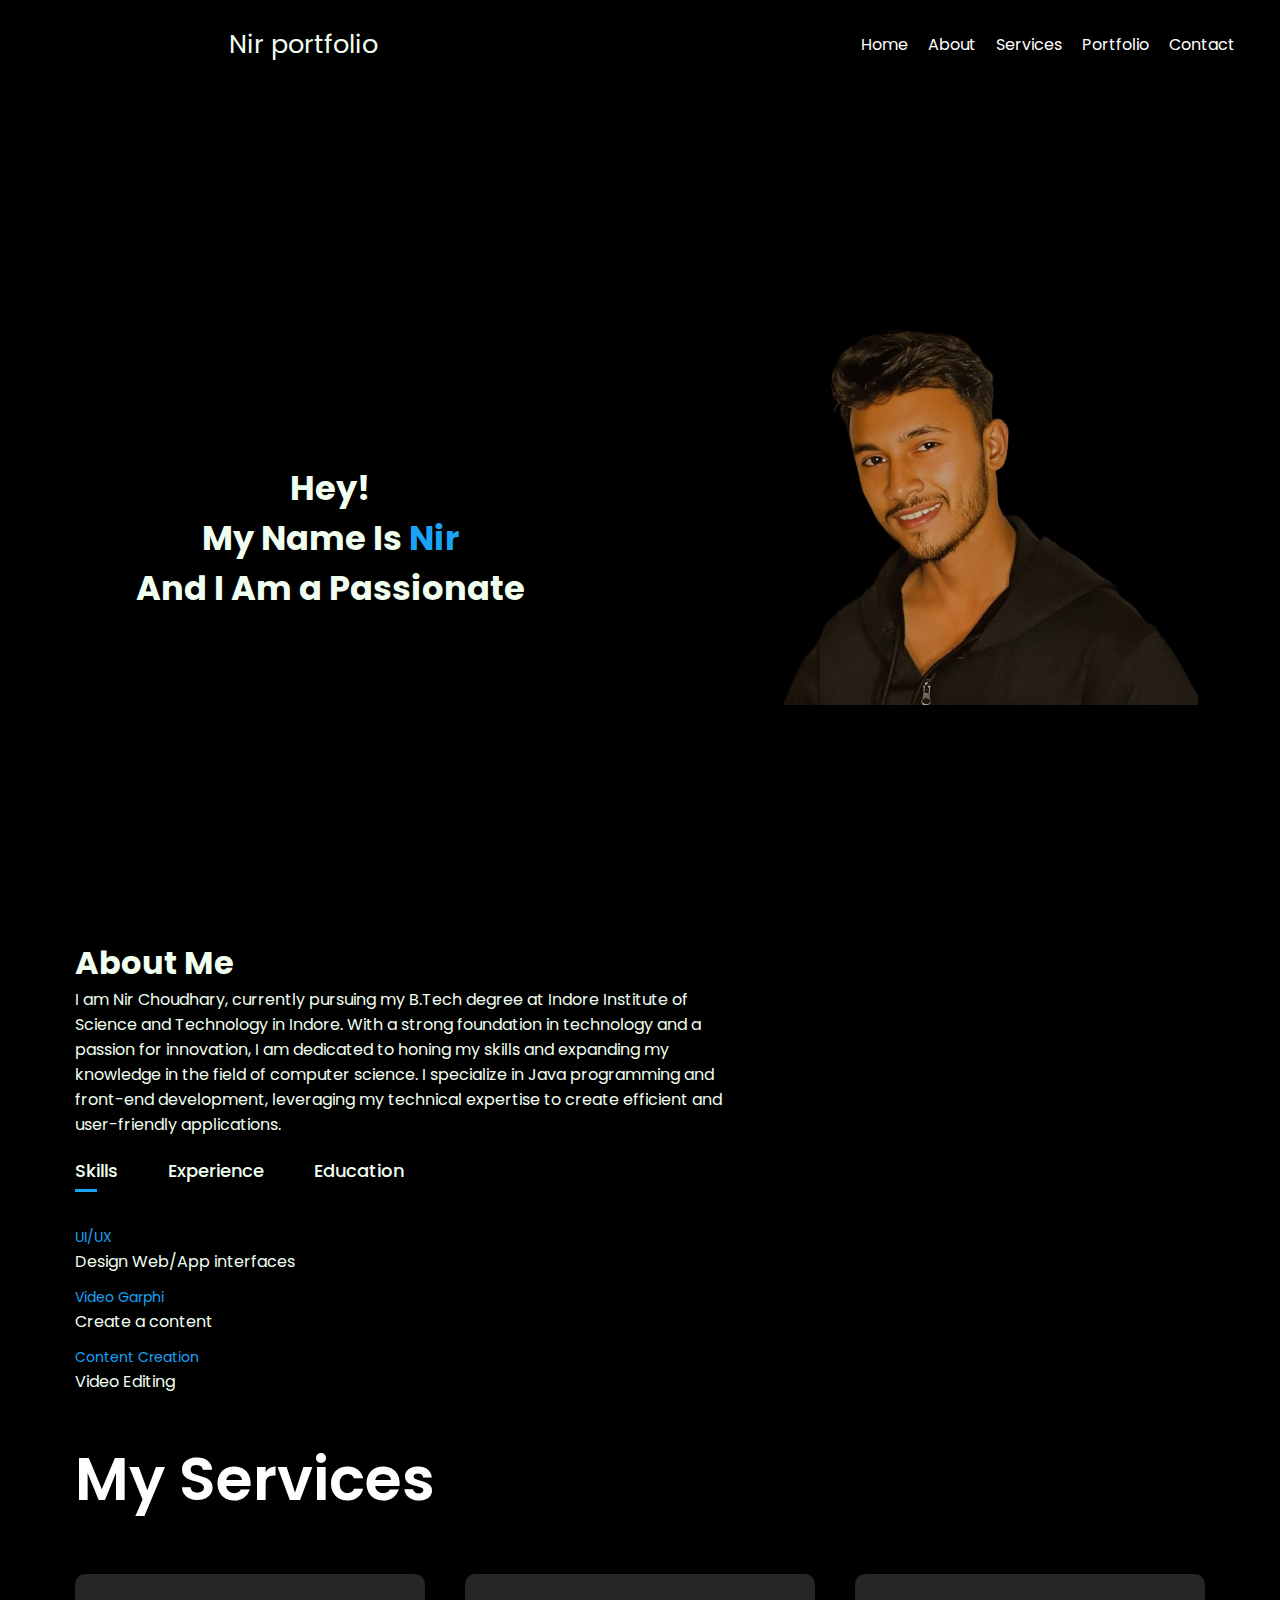
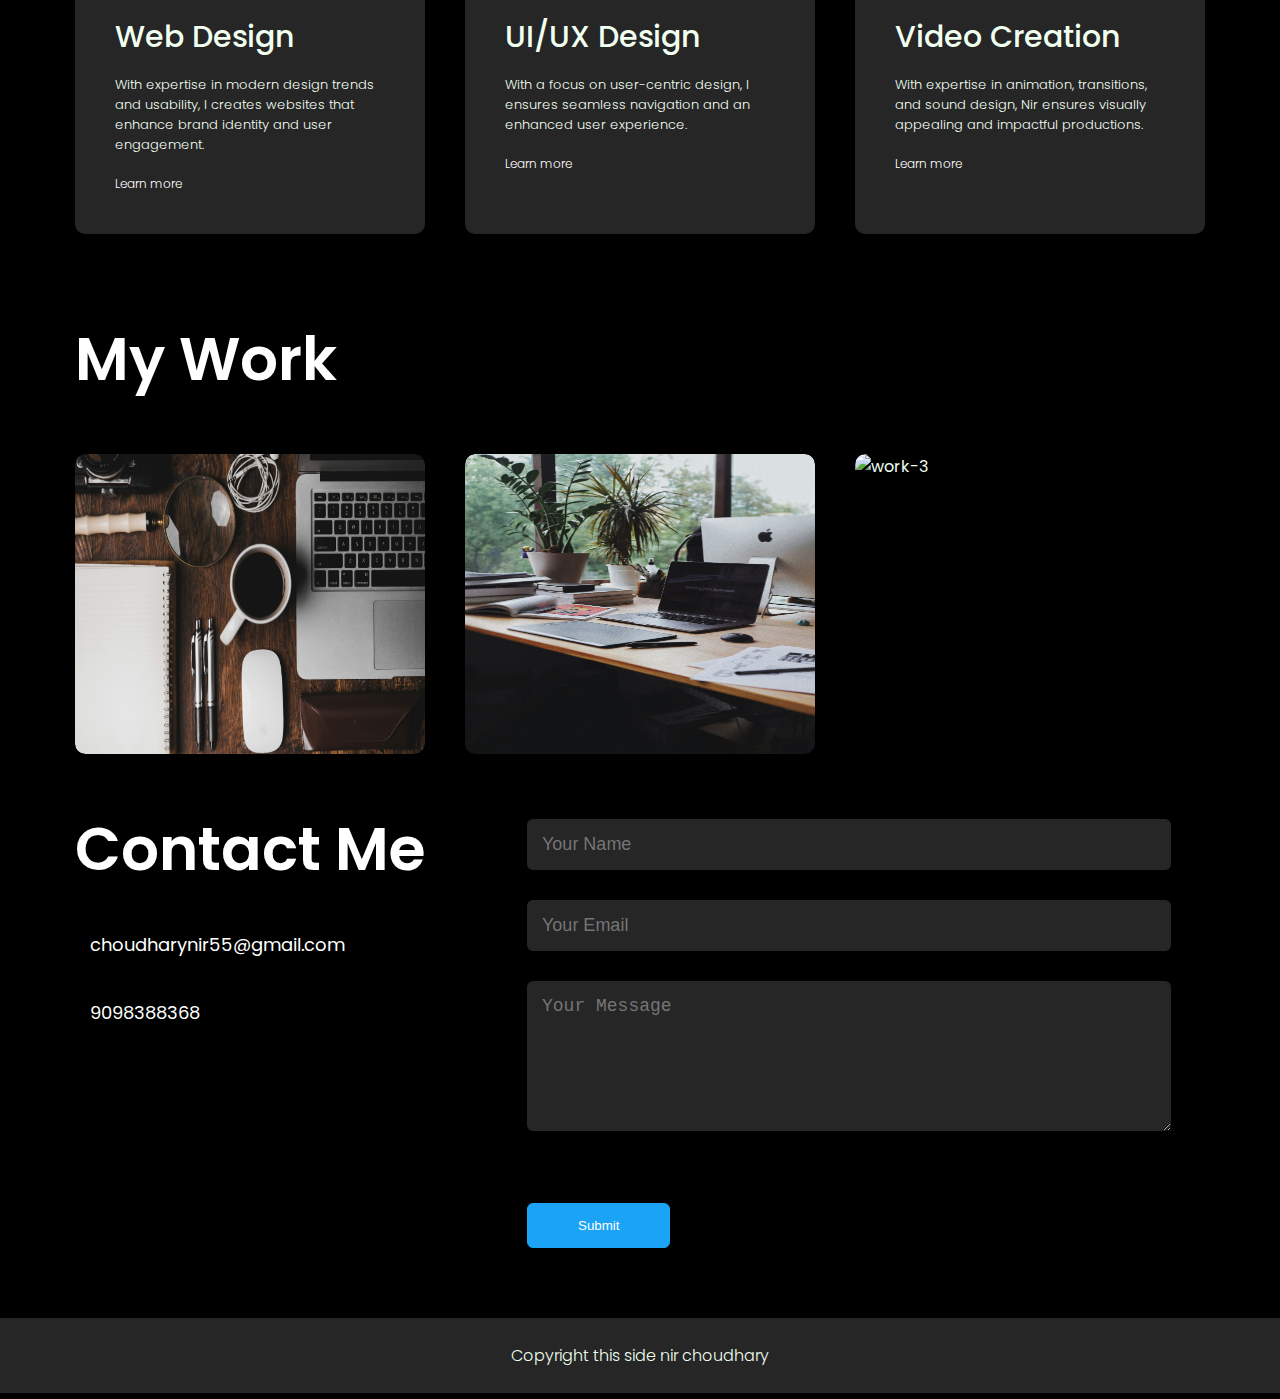
==== index.html @ 0af8be8e "done" ====
<!DOCTYPE html>
<html lang="en">

<head>
    <meta charset="UTF-8" />
    <meta name="viewport" content="width=device-width, initial-scale=1.0" />
    <title>Nir - developer portfolio</title>
    <link rel="stylesheet" href="https://cdnjs.cloudflare.com/ajax/libs/font-awesome/6.4.2/css/all.min.css" integrity="sha512-z3gLpd7yknf1YoNbCzqRKc4qyor8gaKU1qmn+CShxbuBusANI9QpRohGBreCFkKxLhei6S9CQXFEbbKuqLg0DA==" crossorigin="anonymous" referrerpolicy="no-referrer"
    />
    <link href="https://fonts.googleapis.com/css2?family=Poppins:wght@400;700&display=swap" rel="stylesheet" />
    <script src="https://kit.fontawesome.com/c4254e24a8.js" crossorigin="anonymous"></script>
    <link rel="stylesheet" href="index.css">
</head>

<body>
         <!-- Background audio -->
  <audio autoplay loop>
    <source src="WhatsApp Video 2024-11-23 at 00.57.22_f2b85b1d.mp3" type="audio/mpeg">
    Your browser does not support the audio element.
  </audio>

    <main>
    <header>
        <div class="nav-container">
            <div class="left">Nir portfolio</div>
            <!-- Burger menu icon -->
            <div class="menu-icon" onclick="toggleMenu()">
                <div class="bar"></div>
                <div class="bar"></div>
                <div class="bar"></div>
            </div>
            <div class="right">
                <ul>
                    <li><a href="#Home">Home</a></li>
                    <li><a href="#About">About</a></li>
                    <li><a href="#services">Services</a></li>
                    <li><a href="#portfolio">Portfolio</a></li>
                    <li><a href="#contect">Contact</a></li>
                </ul>
            </div>
        </div>
    </header>
    <main>
    
    <section class="firstsection" id="Home">
        <div class="leftsection">
            <div class="sentance">
            <b><h3>Hey!<h3></b>My Name Is <span style="color:#1ba4f6;">Nir</span>
            <div>And I Am a Passionate</div>
            <h1><span id="element" style="color: #1ba4f6;"></span></h1>
            
            </div>            
        </div>
        <div class="rightsection">
            <img src="nir.jpg" alt="#" />
        </div>
    </section>
</main>



        <!-- ----------------------About me section--------------------   -->

        <div class="about" id="About">
            <div class="container">
                <div class="row">
<!--                <div class="about-col-1">
                        <img src="about-Photoroom.png-Photoroom (1).png" alt="#" />
                    </div> -->
                    <div class="about-col-2">
                        <h1 class="sub-title2">About Me</h1>
                        <p>
                           I am Nir Choudhary, currently pursuing my B.Tech degree at Indore Institute of Science and Technology in Indore. With a strong foundation in technology and a passion for innovation, I am dedicated to honing my skills and expanding my knowledge in the field of computer science.
                           I specialize in Java programming and front-end development, leveraging my technical expertise to create efficient and user-friendly applications.
                        </p>
                        <div class="tab-title">
                            <p class="tab-links active-link" onclick="openTab('skills')">
                                Skills
                            </p>
                            <p class="tab-links" onclick="openTab('experience')">
                                Experience
                            </p>
                            <p class="tab-links" onclick="openTab('education')">
                                Education
                            </p>
                        </div>
                        <div class="tab-contents active-tab" id="skills">
                            <ul>
                                <li><span>UI/UX</span><br />Design Web/App interfaces</li>
                                <li><span>Video Garphi</span><br />Create a content</li>
                                <li><span>Content Creation</span><br />Video Editing</li>
                            </ul>
                        </div>
                        <div class="tab-contents" id="experience">
                            <ul>
                                <li><span>2024</span><br />Design Web/App interfaces</li>
                                <li><span>2023</span><br />Web development</li>
                                <li><span>2019</span><br />Video Creation</li>
                            </ul>
                        </div>
                        <div class="tab-contents" id="education">
                            <ul>
                                <li>
                                    <span>2019-22</span><br/>Complete My Diploma
                                </li>
                                <li>
                                    <span>2023-26</span><br />Then i Applied For Btech Course In CSE Branch
                                </li>
<!--                                 <li><span>2027</span><br />Finally Archive My Dream Job</li> -->
                            </ul>
                        </div>
                    </div>
                </div>
            </div>
        </div>

        <!-- --------------------------services--------------------------->
        <div id="services">
            <div class="container">
                <h1 class="sub-title">My Services</h1>
                <div class="services-list">
                    <div>
                        <i class="fa-solid fa-code"></i>
                        <h2>Web Design</h2>
                        <p>
                             With expertise in modern design trends and usability, I creates websites that enhance brand identity and user engagement.
                        </p>
                        <a href="#">Learn more</a>
                    </div>

                    <div>
                        <i class="fa-solid fa-crop"></i>
                        <h2>UI/UX Design</h2>
                        <p>
                            With a focus on user-centric design, I ensures seamless navigation and an enhanced user experience.
                        </p>
                        <a href="#">Learn more</a>
                    </div>

                    <div>
                        <i class="fa-solid fa-video"></i>
                        <h2>Video Creation</h2>
                        <p>
                           With expertise in animation, transitions, and sound design, Nir ensures visually appealing and impactful productions.
                        </p>
                        <a href="#">Learn more</a>
                    </div>
                </div>
            </div>
        </div>
        <!-- -------------------------------portfolio------------------ -->
        <div id="portfolio">
            <div class="container">
                <h1 class="sub-title">My Work</h1>
                <div class="work-list">
                    <div class="work">
                        <img src="work-1.jpg" alt="work-1" />
                        <div class="layer">
                            <h3> web application </h3>
                            <p>
                               Skilled in front-end and back-end technologies, I specializes in building seamless web applications tailored to client requirements.
                            </p>
                            <a href=""><i class="fa-solid fa-up-right-from-square"></i></a>
                        </div>
                    </div>
                    <div class="work">
                        <img src="work-2.jpg" alt="work-2" />
                        <div class="layer">
                            <h3>Social Media Handling</h3>
                            <p>
                               I delivers tailored social media solutions that align with client goals, driving impactful online success.
                            </p>
                            <a href=""><i class="fa-solid fa-hashtag"></i></a>
                        </div>
                    </div>
                    <div class="work">
                        <img src="work-3.jpg" alt="work-3" />
                        <div class="layer">
                            <h3>Video Editing</h3>
                            <p>
                                With expertise in editing tools and creative storytelling, I delivers high-quality videos tailored to client needs.
                            </p>
                            <a href=""><i class="fa-solid fa-photo-film"></i></a>
                        </div>

                    </div>
                </div>
<!--                 <a href="#" class="btn">See More</a> -->


            </div>
        </div>

        <!-- -------------------Contact----------------------- -->
        <div id="contect">
            <div class="container">
                <div class="row">
                    <div class="contact-left">
                        <h1 class="sub-title">Contact Me</h1>
                        <p><i class="fa-solid fa-paper-plane"></i>choudharynir55@gmail.com</p>
                        <p><i class="fa-solid fa-phone"></i></i>9098388368</p>
                        <div class="social-icons">
                            <a href="https://facebook.com/"><i class="fa-brands fa-facebook"></i></a>
                            <a href=""><i class="fa-brands fa-instagram"></i></a>
                            <a href="https://github.com/nirchoudhary"><i class="fa-brands fa-github"></i></i></a>
                            <a href="https://www.linkedin.com/in/nir-choudhary-0117662a0/"><i class="fa-brands fa-linkedin-in"></i></i></a>
                        </div>
<!--                         <a href="DSA Note no. 1.pdf" download class="btn btn2">Download CV</a> -->

                    </div>
                    <div class="contact-right">
                        <form action="https://api.web3forms.com/submit" method="POST">
                            <input type="hidden" name="access_key" value="f1313ad0-bcbe-420f-bd2f-ca61a309a258">
                            <input type="text" name="Name" placeholder="Your Name" required>
                            <input type="Email" name="Email" placeholder="Your Email" required>
                            <textarea name="Message" rows="6" placeholder="Your Message"></textarea>
                            <button type="Submit" class="btn btn2">Submit</button>
                        </form>
                        
                    </div>
                </div>
            </div>
            <div class="copyright">
                <p>Copyright <i class="fa-regular fa-copyright"></i> this side nir choudhary <i class="fa-solid fa-heart"></i></p>
            </div>

        </div>
    </main>
    
    <script src="https://unpkg.com/typed.js@2.1.0/dist/typed.umd.js"></script>
     <!-- Setup and start animation! -->
  <script>
    var typed = new Typed('#element', {
      strings: ['Web Developer', 'Graphics Designer','Content Creator'],
      typeSpeed: 50,
      loop:true
    });
  </script>
   
   
    <script>
        let tabLinks = document.getElementsByClassName("tab-links");
        let tabContents = document.getElementsByClassName("tab-contents");

        function openTab(tabName) {
            for (let i = 0; i < tabLinks.length; i++) {
                tabLinks[i].classList.remove("active-link");
            }
            for (let i = 0; i < tabContents.length; i++) {
                tabContents[i].classList.remove("active-tab");
            }
            // for (let i = 0; i < tabContents.length; i++) {
            //     tabContents[i].classList.remove("active-tab");
            // }

            document.getElementById(tabName).classList.add("active-tab");
            event.currentTarget.classList.add("active-link");
        }

        for (let i = 0; i < tabLinks.length; i++) {
            tabLinks[i].addEventListener("click", function() {
                openTab(this.getAttribute("onclick").split("'")[1]);
            });
        }
    </script>
    <script>
        function toggleMenu() {
            var navList = document.querySelector('.nav-container .right ul');
            navList.classList.toggle('show');
        }
    </script>
</body>

</html>
---- index.css ----
* {
            margin: 0%;
            padding: 0%;
            box-sizing: border-box;
        }
        /* Hide the audio player controls */
        audio{
            display: none;
        }
        
        html {
            scroll-behavior: smooth;
        }
        
        .nav-container {
            display: flex;
            justify-content: space-between;
            align-items: center;
            background-color:  #000000;
            padding: 25px;
        }
        
        .nav-container .left,
        .nav-container .right {
            display: flex;
            align-items: center;
        }
        
        .nav-container .right ul {
            list-style-type: none;
            margin: 0;
            padding: 0;
            display: flex;
        }
        
        .nav-container .right ul li {
            margin-right: 20px;
        }
        
        .menu-icon {
            display: none;
            /* Initially hidden for larger screens */
            cursor: pointer;
        }
        
        body {
            background-color: rgb(0, 0, 0);
            color: honeydew;
            font-family: "Poppins", sans-serif;
        }
        
        nav {
            display: flex;
            justify-content: space-around;
            align-items: center;
            height: 75px;
            background-color: rgb(7, 25, 41);
        }
        
        nav ul {
            display: flex;
            justify-content: center;
        }
        
        nav ul li {
            list-style: none;
            margin: 0 20px;
        }
        
        .nav ul li a {
            text-decoration: none;
            color: white;
            font-size: 18px;
            position: relative;
        }
        
        nav ul li a::after {
            content: ;
            width: 100%;
            color: rgb(66, 77, 86);
            background: #1ba4f6;
            bottom: -6px;
            height: 3px;
            left: 0;
            position: absolute;
            transition: 0.5s;
        }
        
        nav ul li a:hover::after {
            width: 100%;
        }
        
        .left {
            font-size: 1.6rem;
            margin-left: 204px;
        }
        .cyan {
            color: cyan;
        }
        
        .right li a {
            text-decoration: none;
            color: white;
        }
        
        .right li a:hover {
            text-decoration: none;
            color: rgb(137, 128, 242);
        }
    
        .container {
            max-width: 1170px;
            margin: auto;
            padding: 0 20px;
        }
        
        .row {
            display: flex;
            flex-wrap: wrap;
        }
        
        ul {
            list-style: none;
        }
        /* ----------------------------first-section---------------------------- */
.firstsection {
    height: 90vh; /* Make it 100vh for better fit on screens */
    display: flex;
    justify-content: space-around;
    align-items: center;
    flex-wrap: wrap; /* Enable wrap for responsiveness */
    margin: 20px 0;
    padding: 0 20px;
    width: 100%;
}

.leftsection {
    width: 40%; /* Default width for larger screens */
    font-size: 1.8rem;
    text-align: center; /* Center text for better readability on smaller screens */
}

.sentance {
    margin-top: 50px; /* Adjusted for consistency */
}

.rightsection {
    width: 40%;
    display: flex;
    justify-content: center;
}

.rightsection img {
    width: 100%; /* Responsive image size */
    max-width: 500px; /* Limit max width to prevent over-expansion */
    margin-bottom: 90px;
}

/* Responsive styling for smaller screens */
@media (max-width: 768px) {
    .firstsection {
    align-items: center;
    height: 62vh; /* Make it 100vh for better fit on screens */
    display: flex;
    /* justify-content: space-around; */
    align-items: center;
    flex-wrap: wrap; /* Enable wrap for responsiveness */
    margin: 20px 0;
    padding: 0 20px;
    width: 100%;
}

    .leftsection, .rightsection {
        width: 100%; /* Full width on smaller screens */
        margin-top: 20px;
    }

    .sentance {
        margin-left: 0;
        font-size: 1.5rem;
        margin-top: 20px; /* Reduce margin for smaller screens */
    }
    .rightsection img {
        width: 90%; /* Make image smaller on mobile */
        margin-top: 20px;
    padding-bottom: 92px;
}
    
}

@media (max-width: 480px) {
    .sentance {
        font-size: 1.2rem; /* Smaller font size for mobile */
    }
}


        /* <!-- ----------------------About me section--------------------   --> */
        
        #about {
            padding: 80px 0;
            color: #ababab;
        }
        
        .row {
            justify-content: space-between;
            flex-wrap: wrap;
        }
        
        .about-col-1 {
            flex-basis: 35%;
        }
        
        .about-col-1 img {
            width: 100%;
            border-radius: 19px;
            height: 100%;
            margin-top: -55px;
        }
        
        .about-col-2 {
            flex-basis: 60%;
        }
        
        .sub-title {
            font-size: 60px;
            font-weight: 600;
            color: white;
        }
        
        .tab-title {
            display: flex;
            margin: 20px 0 40px;
        }
        
        .tab-links {
            margin-right: 50px;
            font-size: 18px;
            font-weight: 500;
            cursor: pointer;
            position: relative;
        }
        
        .tab-links::after {
            content: "";
            width: 0;
            height: 3px;
            background: #1ba4f6;
            position: absolute;
            left: 0;
            bottom: -8px;
            transition: 0.5s;
        }
        
        .tab-links.active-link::after {
            width: 50%;
        }
        
        .tab-contents ul li {
            list-style: none;
            margin: 10px 0;
        }
        
        .tab-contents ul li span {
            color: #1ba4f6;
            font-size: 14px;
        }
        
        .tab-contents {
            display: none;
        }
        
        .active-tab {
            display: block;
        }
        /* ----------------------services------------------------------ */
        
        #services {
            padding: 30px 0;
            /* height: 700px; */
            /* justify-content: center; */
        }
        
        .services-list {
            display: grid;
            grid-template-columns: repeat(auto-fit, minmax(250px, 1fr));
            grid-gap: 40px;
            margin-top: 50px;
        }
        
        .services-list div {
            background: #262626;
            padding: 40px;
            font-size: 13px;
            font-weight: 300;
            border-radius: 10px;
            transition: background 0.5s, transform 0.5s;
        }
        
        .services-list div I {
            font-size: 50px;
            margin-bottom: 30px;
        }
        
        .services-list div h2 {
            font-size: 30px;
            font-weight: 500;
            margin-bottom: 15px;
        }
        
        .services-list div a {
            text-decoration: none;
            color: #fff;
            margin-top: 20px;
            font-size: 12px;
            display: inline-block;
        }
        
        .services-list div:hover {
            background-color:  #1ba4f6;;
            transform: translateY(-10px);
        }
        /* ----------------portfolio---------------- */
        
        #portfolio {
            padding: 50px 0;
        }
        
        .work-list {
            display: grid;
            grid-template-columns: repeat(auto-fit, minmax(250px, 1fr));
            grid-gap: 40px;
            margin-top: 50px;
        }
        
        .work {
            border-radius: 10px;
            position: relative;
            overflow: hidden;
        }
        
        .work img {
            width: 350px;
            height: 300px;
            border-radius: 10px;
            display: block;
            transition: transform 0.5s;
        }
        
        .layer {
            width: 100%;
            height: 0%;
            background: linear-gradient(rgba(0, 0, 0, 0.6), #1ba4f6);
            border-radius: 10px;
            position: absolute;
            left: 0;
            bottom: 0;
            overflow: hidden;
            display: flex;
            align-items: center;
            justify-content: center;
            flex-direction: column;
            padding: 0 40px;
            text-align: center;
            font-size: 14px;
            transition: height 0.5s;
        }
        
        .layer h3 {
            font-weight: 500;
            margin: 20px;
        }
        
        .layer a {
            margin-top: 20px;
            color: #1ba4f6;
            text-decoration: none;
            font-size: 18px;
            line-height: 60px;
            background: #fff;
            width: 60px;
            height: 60px;
            border-radius: 50px;
            text-align: center;
        }
        
        .work:hover img {
            transform: scale(1.1);
        }
        
        .work:hover .layer {
            height: 100%;
        }
        
        .btn {
            display: block;
            margin: 50px auto;
            width: fit-content;
            border: 1px solid  #1ba4f6;;
            padding: 14px 50px;
            border-radius: 6px;
            text-decoration: none;
            color: #fff;
            transition: background 0.5s;
        }
        
        .btn:hover {
            background: #1ba4f6;
        }
        /* -------------------Contact--------------------------------- */
        
        .contact-left {
            flex-basis: 35%;
        }
        
        .contact-right {
            flex-basis: 60%;
        }
        
        .contact-left p {
            margin-top: 30px;
        }
        
        .contact-left p i {
            color: #1ba4f6;
            margin-right: 15px;
            font-size: 25px;
        }
        
        .social-icon {
            margin-top: 30px;
        }
        
        .social-icons a {
            text-decoration: none;
            font-size: 30px;
            margin-right: 15px;
            margin-top: 20px;
            color: #ababab;
            display: inline-block;
            transition: transform 0.5s;
        }
        
        .social-icons a:hover {
            color: #1ba4f6;
            transform: translateY(-5px);
        }
        
        .btn.btn2 {
            display: inline-block;
            background:#1ba4f6;
        }
        
        .contact-right form {
            width: 100%;
        }
                 
        .form input,
        form textarea {
            width: 100%;
            border: 0;
            outline: none;
            background: #262626;
            padding: 15px;
            margin: 15px 0;
            color: #fff;
            font-size: 18px;
            border-radius: 6px;
        } 
        
        .contact-left p {
            margin-top: 30px;
            color: #fff;
            /* Change text color to white */
            font-size: 18px;
            /* Change font size */
        }
        
        .contact-left p i {
            color: #1ba4f6;
            margin-right: 15px;
            font-size: 25px;
        }
        
        .contact-right form input[type="text"],
        .contact-right form input[type="email"],
        .contact-right form textarea {
            width: 95%;
            border: 0;
            outline: none;
            background: #262626;
            padding: 15px;
            margin: 15px 0;
            color: #fff;
            font-size: 18px;
            border-radius: 6px;
            color: #fff;
            /* Change text color to white */
            font-size: 18px;
            /* Change font size */
        }
         #msg{
            color:#61b752;
            margin-top: -40px;
            display: block; 

        }
        
        .form btn2 {
            padding: 14px 60px;
            font-size: 18px;
            margin-top: 20px;
            cursor: pointer;
            justify-content: center;
        }
        
        .copyright {
            width: 100%;
            text-align: center;
            padding: 25px 0;
            background: #262626;
            font-weight: 300;
            margin-top: 20PX;
        }
        
        .copyright i {
            color:  #1ba4f6;
        }
        /* ------------------css for small screen-------------- */
        
        
        @media (max-width: 768px) {
            nav ul {
                display: none;
                position: absolute;
                top: 75px;
                left: 0;
                width: 100%;
                background-color: rgb(7, 25, 41);
                text-align: center;
                z-index: 1000;
            }
            nav ul li {
                margin: 20px 0;
            }
            .nav ul li a {
                font-size: 18px;
            }
            .nav ul.show {
                display: block;
            }
            .menu-icon {
                display: block;
                cursor: pointer;
                color: white;
                font-size: 24px;
                margin-right: 20px;
            }
        }
        
        .menu-icon:hover {
            background: #1ba4f6;
        }
        /* ----------------navbar--------------- */
        
        @media only screen and (max-width: 480px) {
            .nav ul {
                display: none;
                position: absolute;
                top: 75px;
                left: 0;
                width: 100%;
                background-color: rgb(7, 25, 41);
                text-align: center;
                z-index: 1000;
            }
            .nav ul li {
                margin: 20px 0;
            }
            .nav ul.show {
                display: block;
            }
            .menu-icon {
                display: block;
                cursor: pointer;
                color: white;
                font-size: 24px;
                margin-right: 20px;
            }
        }
        
        .menu-icon {
            display: none;
            /* Hide the burger menu icon by default */
            cursor: pointer;
            color: white;
            font-size: 24px;
            margin-right: 20px;
        }
        
        .menu-icon .bar {
            width: 25px;
            height: 3px;
            background-color: white;
            margin: 5px 0;
            transition: 0.4s;
        }
        
        .menu-icon-icon:hover .bar {
            background-color: #1ba4f6;
        }
        
        @media only screen and (max-width: 767px) {
            nav {
    display: flex;
    justify-content: space-between;
    align-items: center;
    padding: 10px 30px;
  }

  .menu-icon {
    display: block;
    cursor: pointer;
  }

  .logo {
    display: none;
  }

  .menu-links {
    position: fixed;
    top: 0;
    left: 0;
    width: 100%;
    height: 100%;
    background-color: rgba(0, 0, 0, 0.9);
    z-index: 999;
    display: none;
    flex-direction: column;
    justify-content: center;
    align-items: center;
  }

  .menu-links ul {
    list-style-type: none;
    text-align: center;
  }

  .menu-links ul li {
    margin-bottom: 20px;
  }

  .menu-links ul li a {
    color: #fff;
    text-decoration: none;
    font-size: 24px;
    transition: all 0.3s ease;
  }

  .menu-links ul li a:hover {
    color: #ffd700;
  }

  /* Footer column styles for mobile devices */
  .footer-col {
    width: 50%;
    float: left;
    box-sizing: border-box;
    padding: 20px;
  }

  /* Hide the tab-links section on mobile devices */
  .tab-links {
    display: none;
  }
  .left {
  font-size: 1.6rem;
  margin-left: 13px;
  margin-top: -17px;
}
            .nav-container .right ul {
                display: none;
                position: absolute;
                top: 60px;
                left: 0;
                background-color: #301d71;
                width: 100%;
                text-align: center;
                z-index: 1000;
            }
            .nav-container .right ul.show {
                display: block;
            }
            .nav-container .right ul li {
                margin: 20px 0;
            }
            .nav-container .right ul li a {
                color: white;
                font-size: 18px;
                text-decoration: none;
                padding: 10px 0;
                display: block;
                transition: 0.3s;
            }
            .nav-container .right ul li a:hover {
                color:  #1ba4f6;
            }
            .menu-icon {
                display: block;
                position: absolute;
                top: 10px;
                right: 10px;
                cursor: pointer;
                color: white;
                font-size: 24px;
                z-index: 1500;
            }
            .sub-title {
                font-size: 40px;
                margin-left: 20px;
            }
            .sub-title2 {
                font-size: 40px;
            }
            .about-col-1,
            .about-col-2 {
                flex-basis: 100%;
            }
            .about-col-1 {
                margin-bottom: 30px;
            }
            .about-col-2 {
                font-size: 14px;
                margin-left: 10px;
                margin-right: 20px;
            }
            .tab-links {
                font-size: 16px;
                margin-right: 20px;
                /* margin-left: 40px; */
            }
            .services-list {
                margin-left: 20px;
                margin-right: 20px;
            }
            .work {
                margin-left: 20px;
                margin-right: 40px;
                padding-left: 20px;
            }
            /* ------------contact----------- */
            .contact-left,
            .contact-right {
                flex-basis: 100%;
                margin-right: 20px;
            }
            .copyright {
                font-size: 14px;
            }
            .sub-title {
                margin-left: 20px;
            }
            .contact-left p {
                margin-left: 20px;
            }
            .social-icons {
                margin-left: 20px;
            }
            .btn {
                justify-content: center;
                margin-left: 20px;
            }
            .contact-right form {
                margin-left: 20px;
                margin-right: 20px;
            }
            .contact-right {
                width: 89%;
            }
            .contact-right form input[type="text"] .contact-right form input[type="Email"] .contact-right form textarea {
                width: 100%;
                margin-bottom: 10px;
            }
            .contact-right form button {
                width: 89%;
            }
            .work img {
                width: 422px;
            }     
            
        }
        @media screen and (min-width: 480px) and (max-width: 768px) {
  .about-col-1 {
    margin-bottom: -38px;
  }
  .about-col-1 img {
  width: 60%;
  border-radius: 19px;
  height: 100%;
  margin-top: -55px;
  margin-left: 17px;
  margin-bottom: -28px;
  padding-bottom: -44px;
}
.services-list {
    margin-left: 43px;
    margin-right: 44px;
    margin-bottom: 203px;
  }
  /* Further adjustments for smaller screens */
  .nav-container {
    display: block;
  }

  /* Hide .nav-container .right section initially */
  .nav-container .right {
    display: none;
  }

  /* Display .menu-icon and activate dropdown menu */
  .menu-icon {
    display: block; /* Assuming .menu-icon is initially hidden */
    /* Add your code to activate the dropdown menu when .menu-icon is clicked */
  }

  /* Display .menu-links as overlay menu */
  .menu-links {
    /* Add your code to display .menu-links as overlay when .menu-icon is clicked */
  }

  /* Hide .tab-links section */
  .tab-links {
    display: none;
  }

   
}
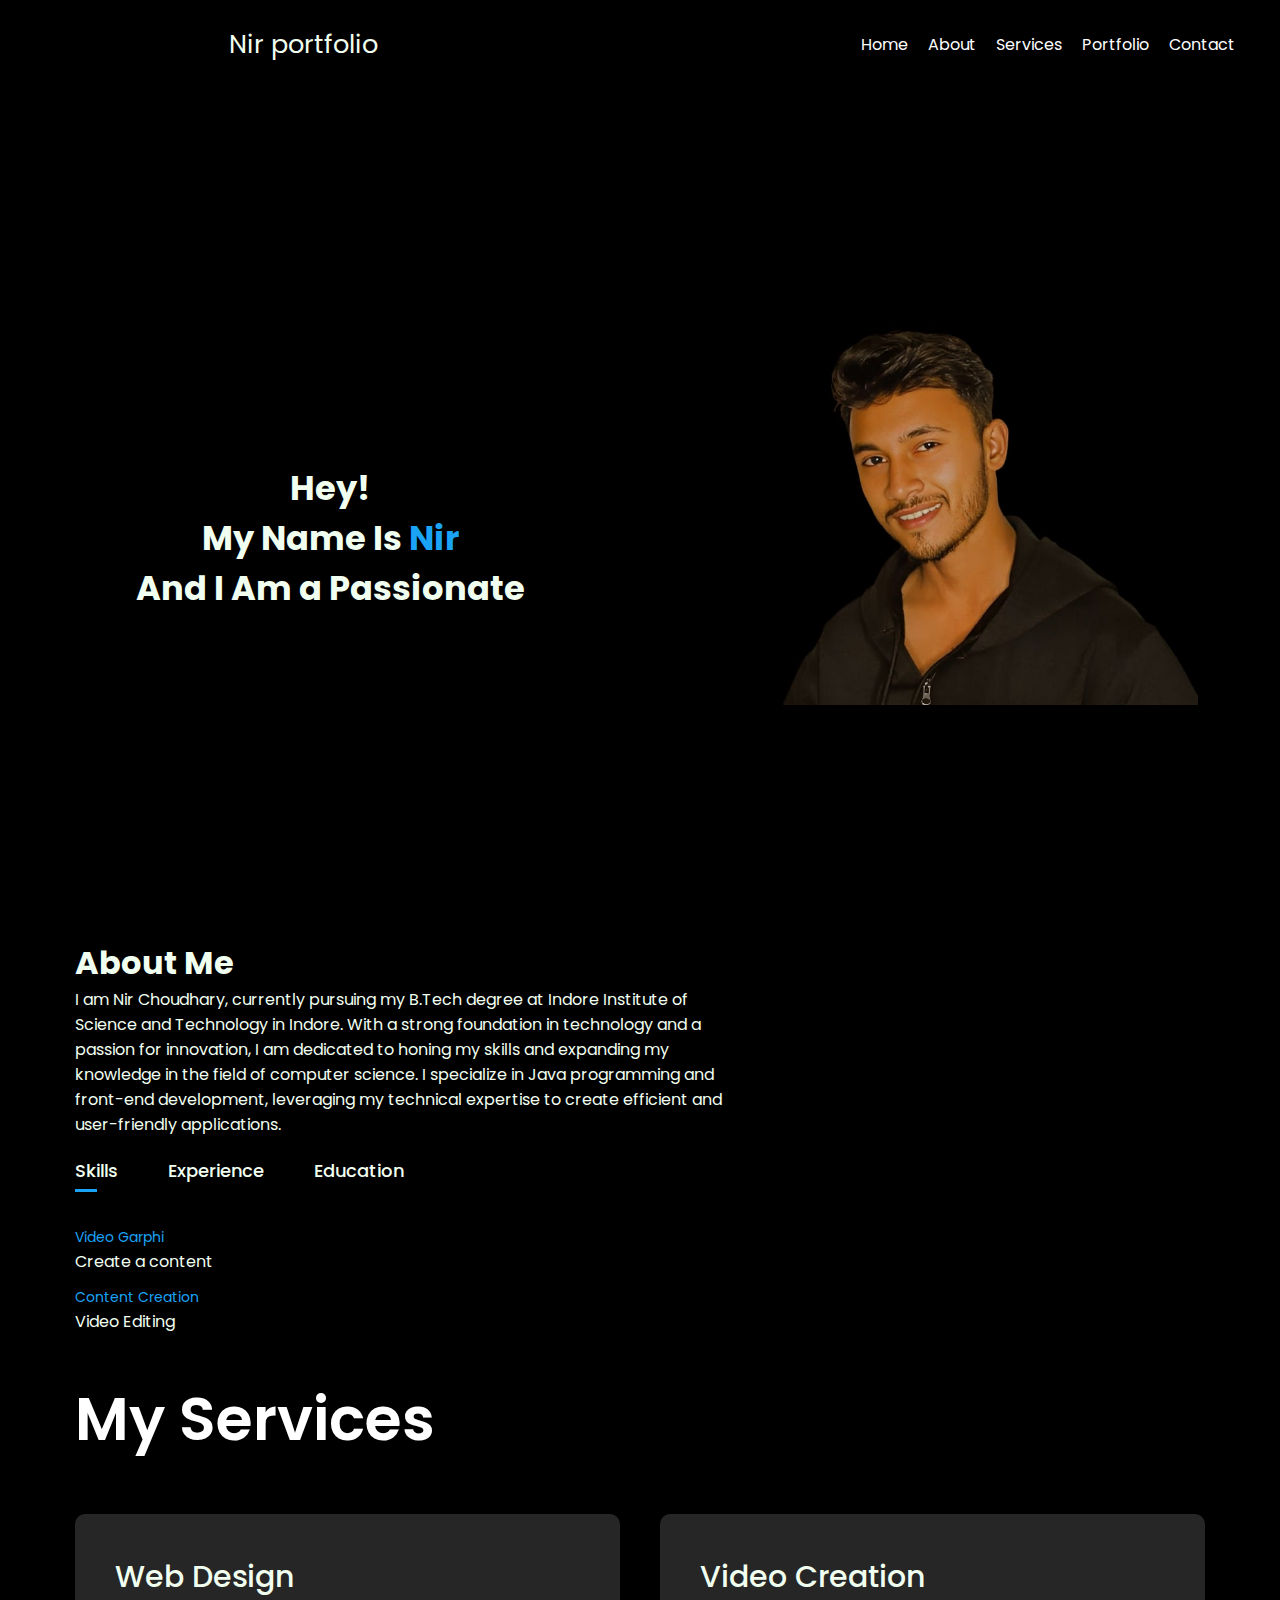
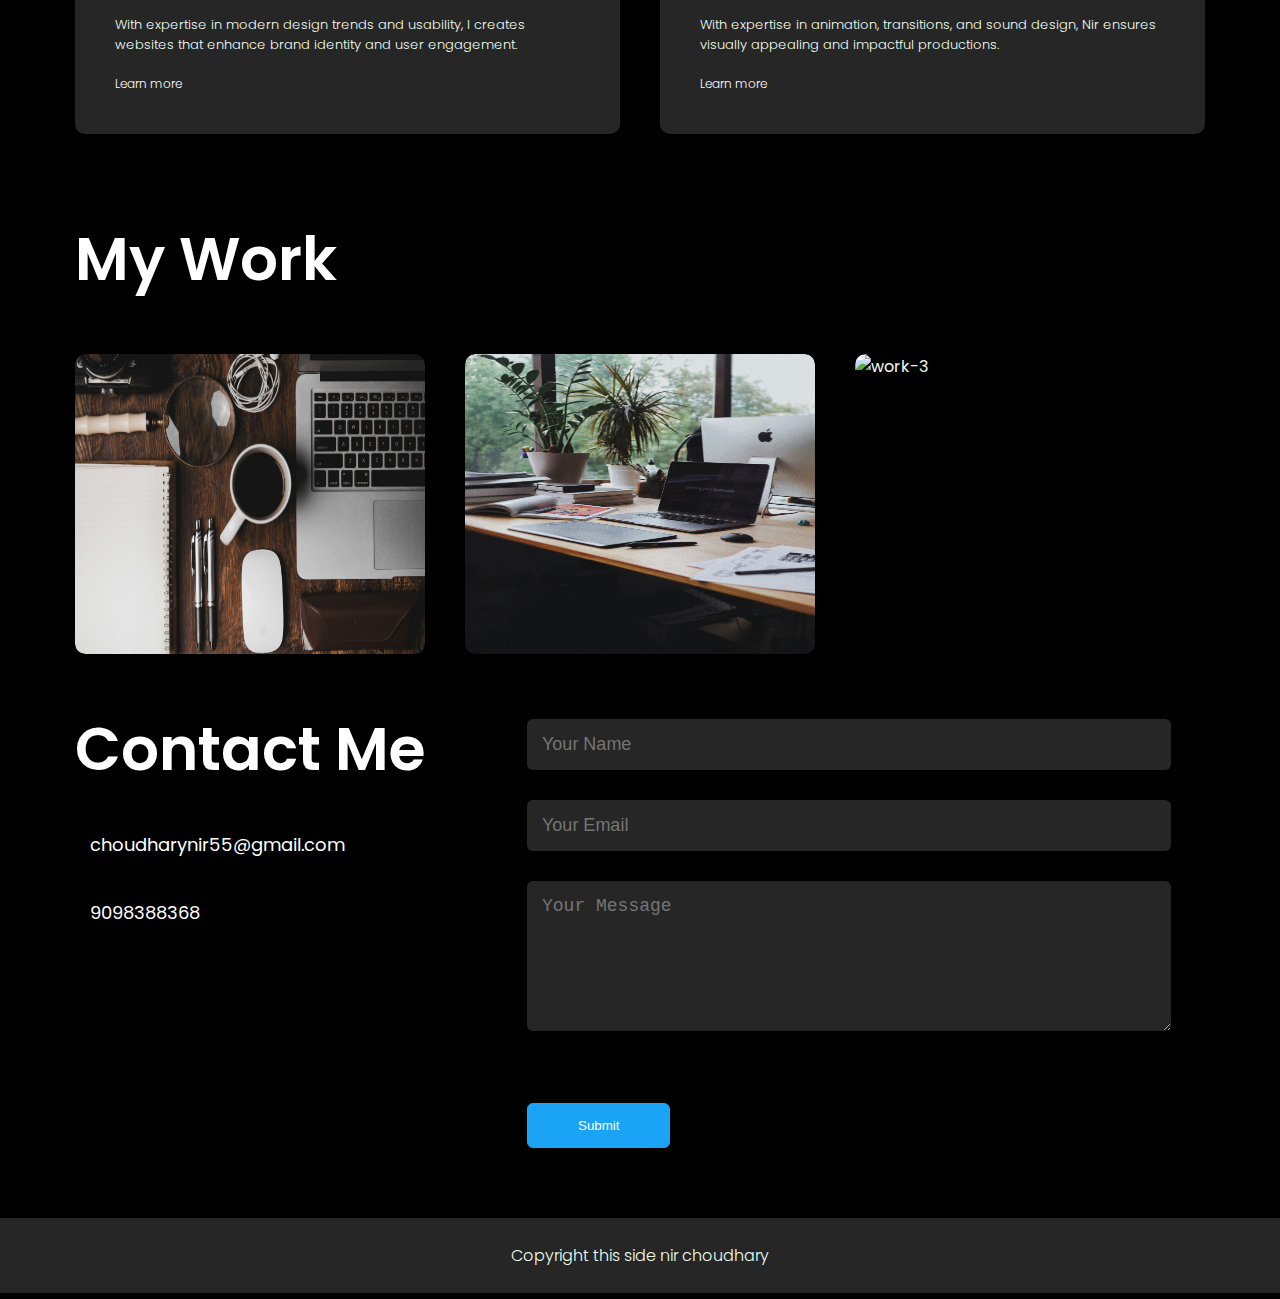
==== commit ef09d1aa: "changes in html page" ====
--- a/index.html
+++ b/index.html
@@ -86,7 +86,7 @@
                         </div>
                         <div class="tab-contents active-tab" id="skills">
                             <ul>
-                                <li><span>UI/UX</span><br />Design Web/App interfaces</li>
+                                <!-- <li><span>UI/UX</span><br />Design Web/App interfaces</li> -->
                                 <li><span>Video Garphi</span><br />Create a content</li>
                                 <li><span>Content Creation</span><br />Video Editing</li>
                             </ul>
@@ -128,14 +128,14 @@
                         <a href="#">Learn more</a>
                     </div>
 
-                    <div>
+                    <!-- <div>
                         <i class="fa-solid fa-crop"></i>
                         <h2>UI/UX Design</h2>
                         <p>
                             With a focus on user-centric design, I ensures seamless navigation and an enhanced user experience.
                         </p>
                         <a href="#">Learn more</a>
-                    </div>
+                    </div> -->
 
                     <div>
                         <i class="fa-solid fa-video"></i>
@@ -231,7 +231,7 @@
      <!-- Setup and start animation! -->
   <script>
     var typed = new Typed('#element', {
-      strings: ['Web Developer', 'Graphics Designer','Content Creator'],
+      strings: ['Web Developer', 'video Editor','Content Creator'],
       typeSpeed: 50,
       loop:true
     });
--- a/index.css
+++ b/index.css
@@ -174,6 +174,7 @@
     .leftsection, .rightsection {
         width: 100%; /* Full width on smaller screens */
         margin-top: 20px;
+        margin-bottom: -22px;
     }
 
     .sentance {
